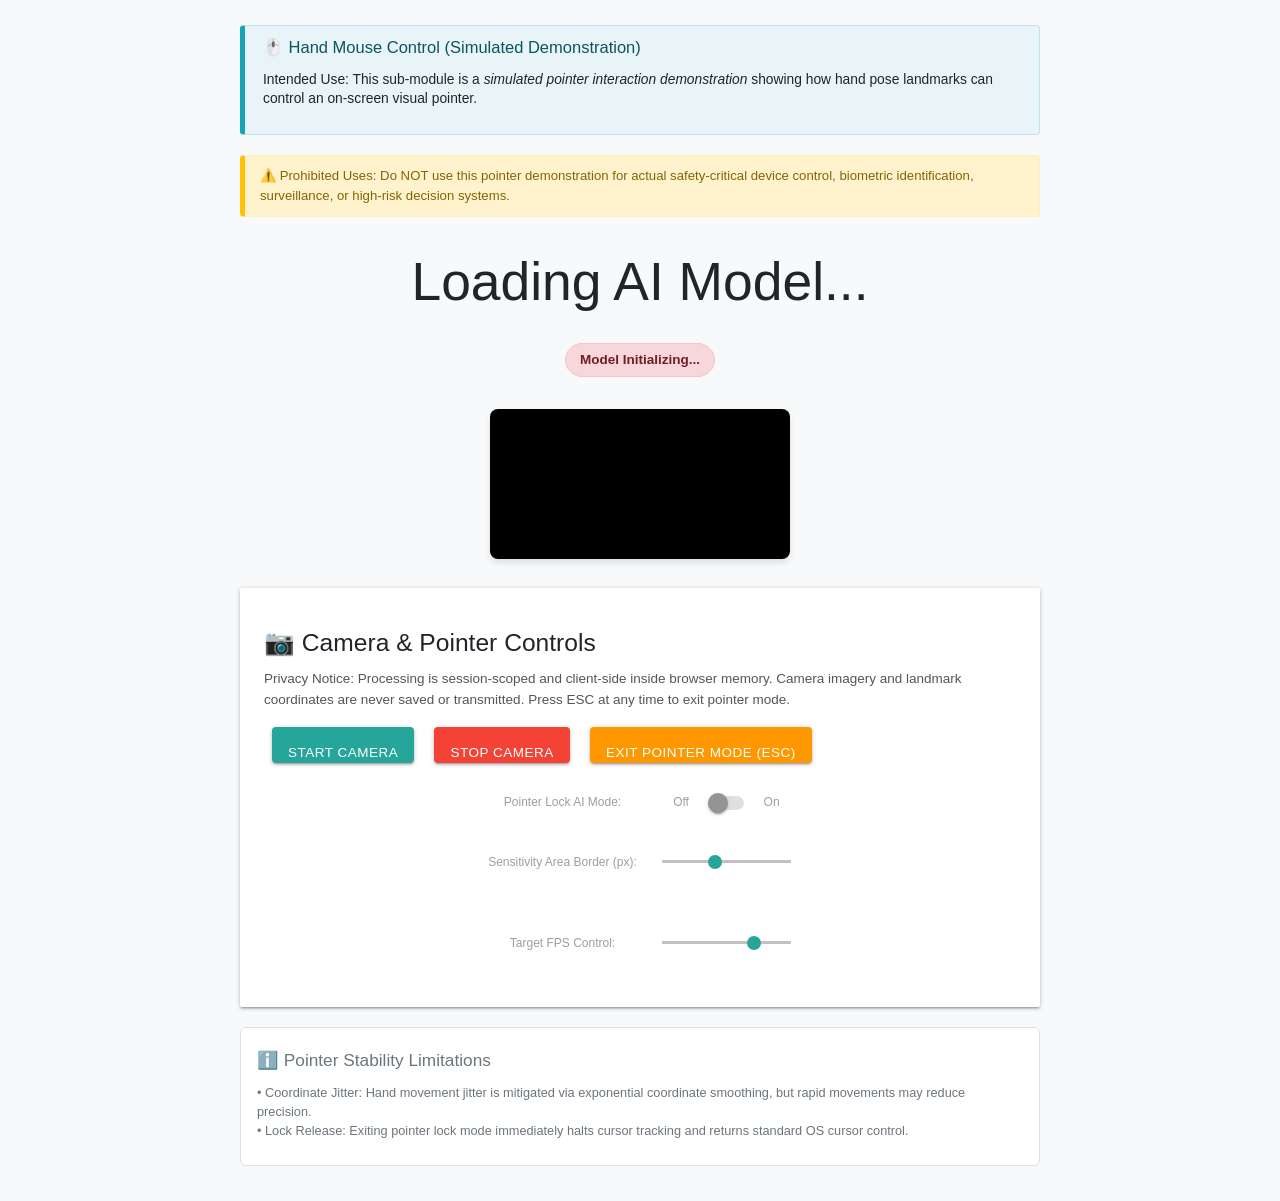
==== mouse/index.html @ 975cb470 "feat: implement ISO/IEC 42001 risk controls, privacy safeguards, and governance docs" ====
<!DOCTYPE html>
<html lang="en">

<head>
  <title>Hand Mouse Control (Simulated Demo)</title>
  <meta charset="utf-8">
  <meta name="viewport" content="width=device-width, initial-scale=1.0">
  <meta name="description" content="Simulated hand pointer gesture demonstration using ml5.js. For demonstration purposes only.">
  <link rel="stylesheet" href="https://cdnjs.cloudflare.com/ajax/libs/materialize/1.0.0/css/materialize.min.css">
  <link rel="stylesheet" href="style.css">
  <!-- Pinned dependency version: ml5.js 0.12.2 -->
  <script src="https://unpkg.com/ml5@0.12.2/dist/ml5.min.js" type="text/javascript"></script>
</head>

<body>
  <header class="notice-banner" role="region" aria-label="Intended Use Notice">
    <h3>🖱️ Hand Mouse Control (Simulated Demonstration)</h3>
    <p><strong>Intended Use:</strong> This sub-module is a <em>simulated pointer interaction demonstration</em> showing how hand pose landmarks can control an on-screen visual pointer.</p>
  </header>

  <div class="prohibited-warning" role="region" aria-label="Prohibited Use Warning">
    ⚠️ <strong>Prohibited Uses:</strong> Do NOT use this pointer demonstration for actual safety-critical device control, biometric identification, surveillance, or high-risk decision systems.
  </div>

  <main>
    <div id="statusContainer">
      <h2 id="loadingText">Loading AI Model...</h2>
      <div id="statusRegion" class="status-badge status-stopped" role="status" aria-live="polite">
        Model Initializing...
      </div>
    </div>

    <!-- Hidden video element required for Chrome stream -->
    <video playsinline autoplay muted id="video" aria-hidden="true"></video>
    <br>

    <canvas id="c1" class="mirror" aria-label="Camera tracking view" role="img"></canvas>
    <canvas id="mouse" class="mouse" aria-hidden="true"></canvas>
    <br><br>

    <div class="card-panel" style="max-width: 800px; margin: 0 auto; text-align: left;">
      <h5>📷 Camera & Pointer Controls</h5>
      <p style="font-size: 0.9rem; color: #555;">
        <strong>Privacy Notice:</strong> Processing is session-scoped and client-side inside browser memory. Camera imagery and landmark coordinates are never saved or transmitted. Press <strong>ESC</strong> at any time to exit pointer mode.
      </p>

      <div style="margin-bottom: 15px;">
        <button id="startCamBtn" class="btn waves-effect waves-light btn-ctrl" aria-label="Start Camera Stream">
          Start Camera
        </button>
        <button id="stopCamBtn" class="btn waves-effect waves-light red btn-ctrl" aria-label="Stop Camera Stream">
          Stop Camera
        </button>
        <button id="exitPointerBtn" class="btn waves-effect waves-light orange btn-ctrl" aria-label="Stop and Exit Pointer Mode">
          Exit Pointer Mode (ESC)
        </button>
      </div>

      <table role="presentation">
        <tr>
          <td><label for="ai">Pointer Lock AI Mode:</label></td>
          <td>
            <div class="switch">
              <label>
                Off
                <input type="checkbox" id="ai" disabled aria-label="Toggle AI Pointer Lock Mode">
                <span class="lever"></span>
                On
              </label>
            </div>
          </td>
        </tr>
        <tr>
          <td><label for="border">Sensitivity Area Border (px):</label></td>
          <td>
            <p class="range-field">
              <input type="range" id="border" min="0" max="500" value="200" step="100" aria-label="Adjust Pointer Boundary Margin">
            </p>
          </td>
        </tr>
        <tr>
          <td><label for="fps">Target FPS Control:</label></td>
          <td>
            <p class="range-field">
              <input type="range" id="fps" min="1" max="40" value="30" aria-label="Adjust Frame Rate Processing Speed">
            </p>
          </td>
        </tr>
      </table>
    </div>

    <section class="limitation-box" role="region" aria-label="Pointer Reliability Limitations">
      <h6>ℹ️ Pointer Stability Limitations</h6>
      <ul>
        <li>• <strong>Coordinate Jitter:</strong> Hand movement jitter is mitigated via exponential coordinate smoothing, but rapid movements may reduce precision.</li>
        <li>• <strong>Lock Release:</strong> Exiting pointer lock mode immediately halts cursor tracking and returns standard OS cursor control.</li>
      </ul>
    </section>
  </main>

  <!-- Needed to initialize ml5 handpose predict pipeline safely -->
  <img src="pointer.png" id="img" style="display: none;" alt="">

  <script>
    var modelIsLoaded = false;

    // Create ml5 handpose instance
    const handpose = ml5.handpose({}, {}, modelLoaded);

    function modelLoaded() {
      let img = document.getElementById("img");
      handpose.predict(img, results => {
        // Redacted raw production console logging per GovernXOne finding
        modelIsLoaded = true;
        const statusRegion = document.getElementById("statusRegion");
        const loadingText = document.getElementById("loadingText");
        if (loadingText) loadingText.style.display = "none";
        if (statusRegion) {
          statusRegion.innerText = "Model Ready. Click 'Start Camera' to begin pointer demo.";
          statusRegion.className = "status-badge status-searching";
        }
        const aiCb = document.getElementById("ai");
        if (aiCb && typeof cameraAvailable !== 'undefined' && cameraAvailable) {
          aiCb.disabled = false;
        }
      });
    }
  </script>
  <script src="video.js"></script>
  <script src="https://cdnjs.cloudflare.com/ajax/libs/materialize/1.0.0/js/materialize.min.js"></script>
</body>

</html>
---- mouse/style.css ----
body {
    text-align: center;
    font-family: -apple-system, BlinkMacSystemFont, "Segoe UI", Roboto, Oxygen-Sans, Ubuntu, Cantarell, "Helvetica Neue", sans-serif;
    margin: 0;
    padding: 15px;
    background-color: #f8f9fa;
    color: #212529;
}

video {
    width: 0px;
    height: 0px;
}

table {
    width: auto;
    margin: auto;
}

tr,
td {
    border: 0px;
    text-align: center;
    padding: 8px 12px;
}

.mouse {
    position: fixed;
    top: 0px;
    left: 0px;
    pointer-events: none;
    z-index: 9999;
}

.mirror {
    transform: scaleX(-1);
    background-color: #000;
    border-radius: 8px;
    box-shadow: 0 4px 6px rgba(0,0,0,0.1);
    max-width: 100%;
}

.notice-banner {
    background-color: #e8f4f8;
    border: 1px solid #bee5eb;
    border-left: 5px solid #17a2b8;
    padding: 12px 18px;
    margin: 10px auto 20px auto;
    max-width: 800px;
    border-radius: 4px;
    text-align: left;
    font-size: 0.92rem;
    line-height: 1.4;
}

.notice-banner h3 {
    margin-top: 0;
    margin-bottom: 6px;
    font-size: 1.1rem;
    color: #0c5460;
}

.prohibited-warning {
    background-color: #fff3cd;
    border: 1px solid #ffeeba;
    border-left: 5px solid #ffc107;
    padding: 10px 15px;
    margin: 10px auto;
    max-width: 800px;
    border-radius: 4px;
    text-align: left;
    font-size: 0.88rem;
    color: #856404;
}

.status-badge {
    display: inline-block;
    padding: 6px 14px;
    border-radius: 20px;
    font-weight: 600;
    font-size: 0.9rem;
    margin: 10px 0;
    background-color: #e9ecef;
    color: #495057;
}

.status-active {
    background-color: #d4edda;
    color: #155724;
    border: 1px solid #c3e6cb;
}

.status-searching {
    background-color: #fff3cd;
    color: #856404;
    border: 1px solid #ffeeba;
}

.status-stopped {
    background-color: #f8d7da;
    color: #721c24;
    border: 1px solid #f5c6cb;
}

.btn-ctrl {
    margin: 4px 8px;
    padding: 8px 16px;
    border-radius: 4px;
    font-size: 0.9rem;
    cursor: pointer;
}

.btn-ctrl:focus, button:focus, input:focus, a:focus {
    outline: 3px solid #0056b3 !important;
    outline-offset: 2px;
}

.limitation-box {
    margin: 20px auto;
    max-width: 800px;
    text-align: left;
    font-size: 0.85rem;
    color: #6c757d;
    background: #ffffff;
    padding: 12px 16px;
    border-radius: 6px;
    border: 1px solid #dee2e6;
}
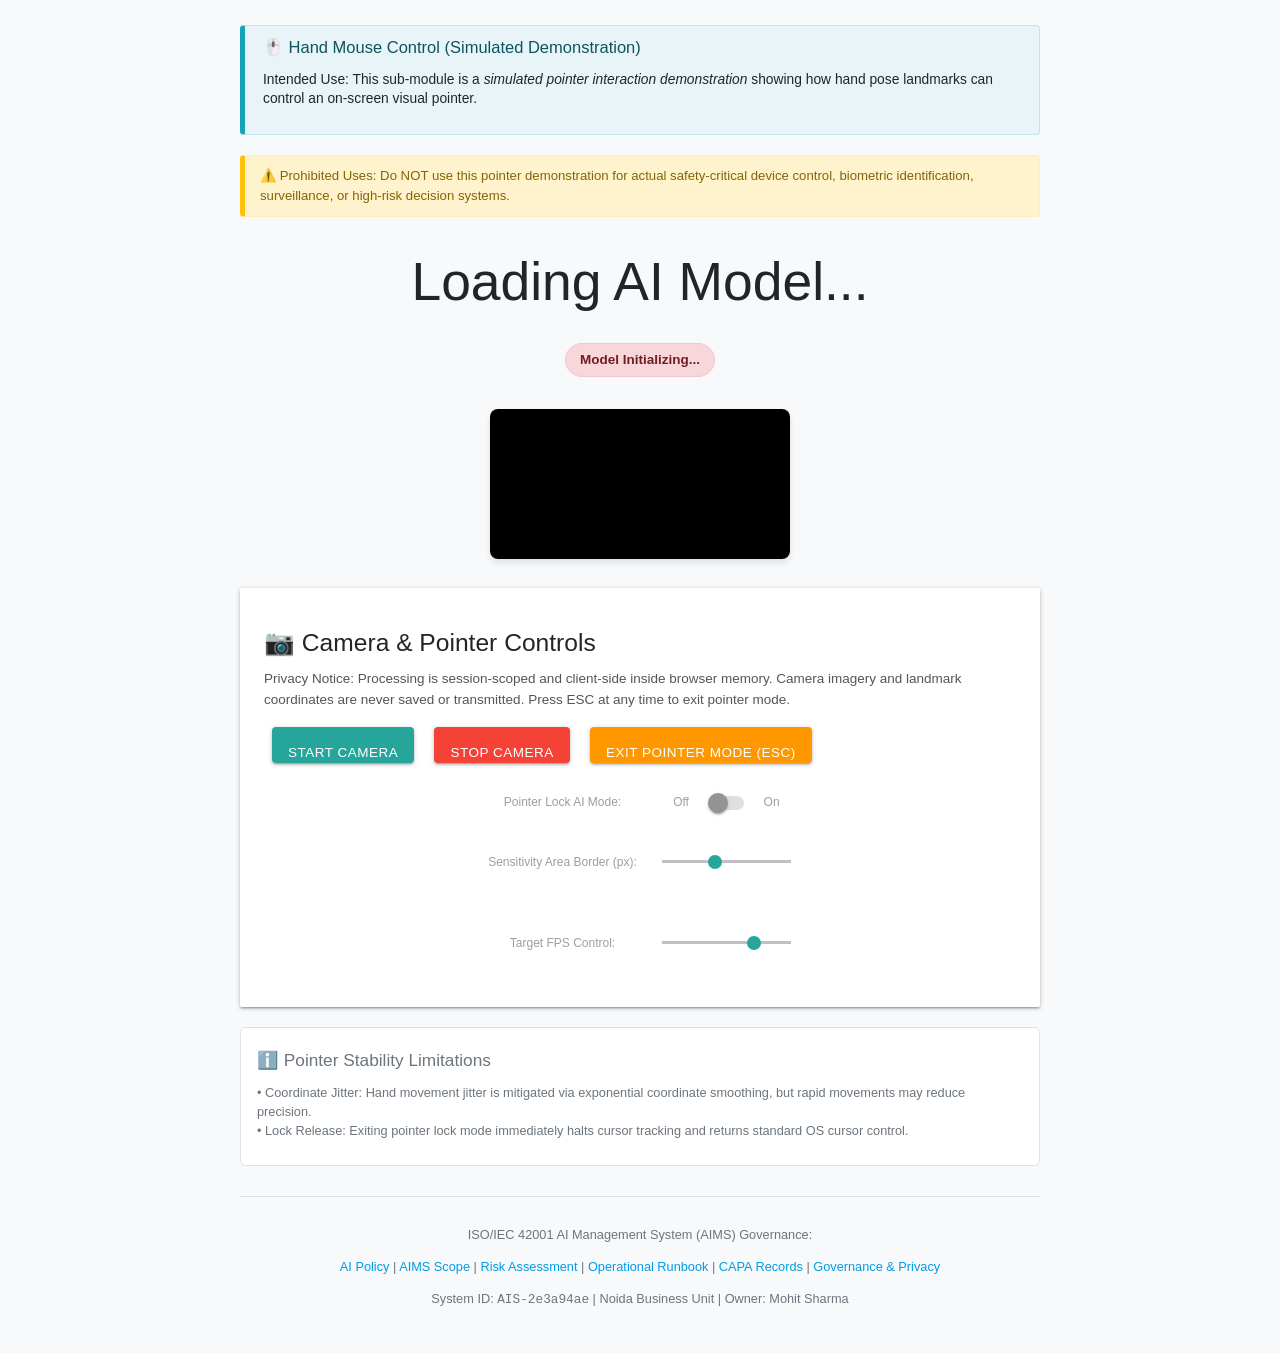
==== commit 00c7794b: "docs: establish complete ISO/IEC 42001 AIMS governance framework and gap remediations for AIS-2e3a94" ====
--- a/mouse/index.html
+++ b/mouse/index.html
@@ -96,6 +96,19 @@
         <li>• <strong>Lock Release:</strong> Exiting pointer lock mode immediately halts cursor tracking and returns standard OS cursor control.</li>
       </ul>
     </section>
+
+    <footer style="margin: 30px auto; max-width: 800px; text-align: center; font-size: 0.85rem; color: #6c757d; border-top: 1px solid #dee2e6; padding-top: 15px;">
+      <p><strong>ISO/IEC 42001 AI Management System (AIMS) Governance:</strong></p>
+      <p>
+        <a href="../AI_POLICY.md" target="_blank">AI Policy</a> |
+        <a href="../AIMS_SCOPE.md" target="_blank">AIMS Scope</a> |
+        <a href="../RISK_ASSESSMENT.md" target="_blank">Risk Assessment</a> |
+        <a href="../OPERATIONAL_RUNBOOK.md" target="_blank">Operational Runbook</a> |
+        <a href="../CAPA.md" target="_blank">CAPA Records</a> |
+        <a href="../GOVERNANCE.md" target="_blank">Governance & Privacy</a>
+      </p>
+      <p>System ID: <code>AIS-2e3a94ae</code> | Noida Business Unit | Owner: Mohit Sharma</p>
+    </footer>
   </main>
 
   <!-- Needed to initialize ml5 handpose predict pipeline safely -->
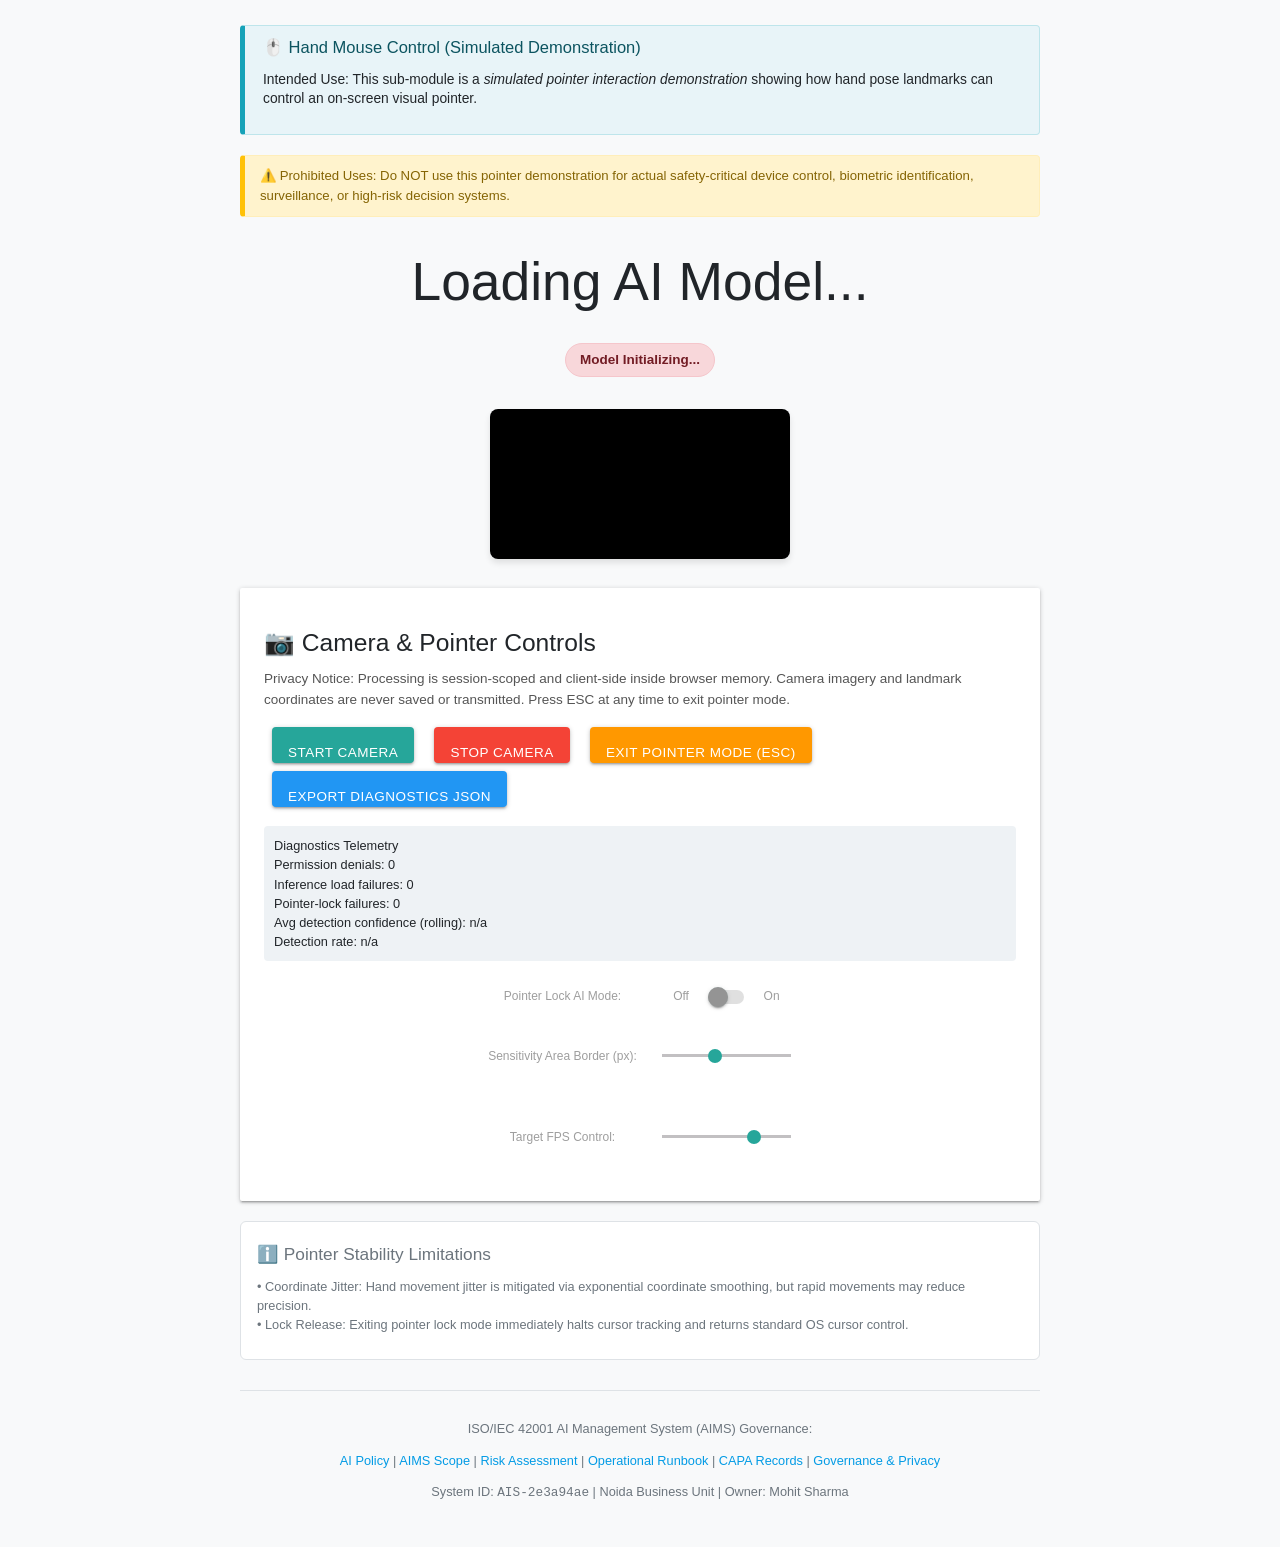
==== commit c3f30092: "feat(telemetry): implement client-side telemetry module, operational risk assessment, and clause 9/1" ====
--- a/mouse/index.html
+++ b/mouse/index.html
@@ -10,6 +10,7 @@
   <link rel="stylesheet" href="style.css">
   <!-- Pinned dependency version: ml5.js 0.12.2 -->
   <script src="https://unpkg.com/ml5@0.12.2/dist/ml5.min.js" type="text/javascript"></script>
+  <script src="../telemetry.js" type="text/javascript"></script>
 </head>
 
 <body>
@@ -54,7 +55,12 @@
         <button id="exitPointerBtn" class="btn waves-effect waves-light orange btn-ctrl" aria-label="Stop and Exit Pointer Mode">
           Exit Pointer Mode (ESC)
         </button>
+        <button id="exportTelemetryBtn" class="btn waves-effect waves-light blue btn-ctrl" onclick="Telemetry.exportJSON()" aria-label="Export Telemetry JSON Data">
+          Export Diagnostics JSON
+        </button>
       </div>
+
+      <div id="telemetry-panel" style="margin-bottom: 15px; padding: 10px; background: #eef2f5; border-radius: 4px; font-size: 0.85rem;" role="region" aria-label="Operational Telemetry Panel"></div>
 
       <table role="presentation">
         <tr>
